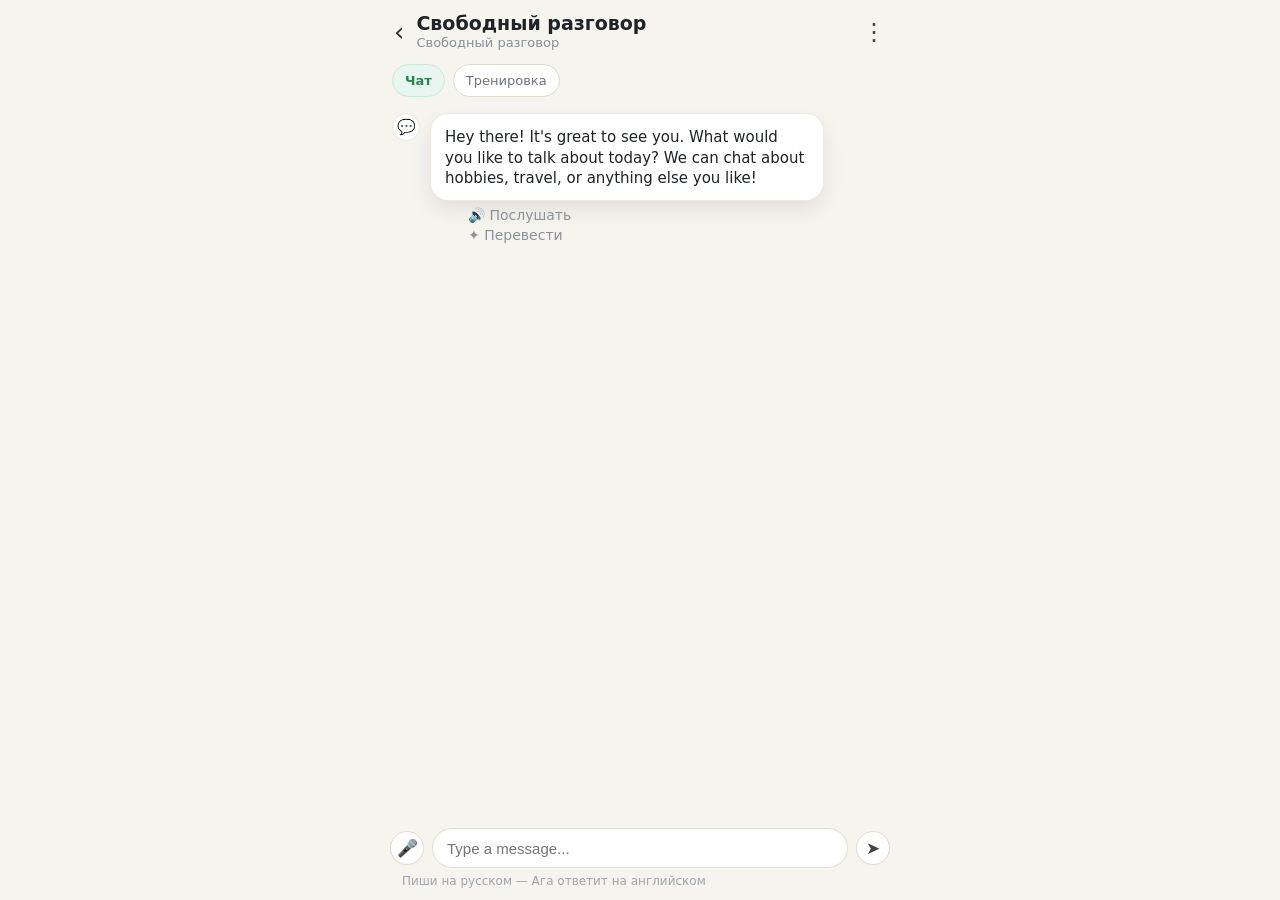
==== index.html @ fdc6276a "Initial commit: Add Aga app prototype" ====
<!DOCTYPE html>
<html lang="ru">
<head>
<meta charset="UTF-8" />
<meta name="viewport" content="width=device-width, initial-scale=1, maximum-scale=1, user-scalable=no" />
<title>Ага — Свободный разговор</title>
<style>
  :root{--bg:#f5f4ef;--card:#ffffff;--text:#1f2328;--muted:#8a8f98;--green:#2db56b;--line:#ece8df;--shadow:0 10px 22px rgba(0,0,0,.08)}
  *{box-sizing:border-box} body{margin:0;background:var(--bg);font-family:system-ui,-apple-system,BlinkMacSystemFont,'Segoe UI',Roboto,Arial,sans-serif;color:var(--text)}
  .app{max-width:520px;margin:0 auto;min-height:100vh;display:flex;flex-direction:column;background:var(--bg)}
  .top{display:flex;align-items:center;justify-content:space-between;padding:14px 14px 8px;background:var(--bg)}
  .topLeft{display:flex;align-items:center;gap:12px}
  .back{font-size:26px;color:#333}
  .titleBox{display:flex;flex-direction:column;gap:2px}
  .title{font-size:19px;font-weight:700;line-height:1}
  .subtitle{font-size:13px;color:var(--muted)}
  .dots{font-size:24px;color:#444}
  .chatArea{flex:1;padding:8px 12px 96px}
  .bubbleRow{display:flex;align-items:flex-start;gap:10px;margin-top:8px}
  .avatar{width:28px;height:28px;border-radius:50%;background:#fff;border:1px solid var(--line);display:grid;place-items:center;font-size:15px;flex:0 0 auto}
  .bubble{max-width:86%;background:#fff;border:1px solid #eee8dd;border-radius:18px;padding:13px 14px 11px;box-shadow:var(--shadow);line-height:1.38;font-size:15px}
  .actions{margin-left:38px;margin-top:6px;color:#8d9298;font-size:14px;display:flex;flex-direction:column;gap:4px}
  .action{display:flex;align-items:center;gap:6px;cursor:pointer;user-select:none}
  .translation{display:none;color:#5d646c}
  .translation.show{display:block}
  .composer{position:sticky;bottom:0;background:linear-gradient(to top, rgba(245,244,239,1) 72%, rgba(245,244,239,.88));padding:10px 10px 12px;border-top:0}
  .composerRow{display:flex;align-items:center;gap:8px}
  .micMini,.send{width:34px;height:34px;border:none;border-radius:50%;background:#fff;border:1px solid #e3ddd0;display:grid;place-items:center;font-size:17px;color:#444;box-shadow:0 1px 0 rgba(0,0,0,.02)}
  .inputWrap{flex:1;position:relative}
  .input{width:100%;height:40px;border-radius:20px;border:1px solid #e3ddd0;background:#fff;padding:0 14px;font-size:15px;outline:none}
  .hint{font-size:12px;color:#a0a4aa;margin:6px 12px 0}
  .modeToggle{display:flex;gap:8px;padding:6px 12px 0}
  .pill{padding:8px 12px;border-radius:999px;border:1px solid #e0dbcf;background:#fff;color:#6f747b;font-size:13px;cursor:pointer}
  .pill.active{background:#e9f6ef;border-color:#c9ead8;color:#288254;font-weight:700}
  .practice{display:none;padding:8px 12px 96px}
  .practice.show{display:block}
  .pCard{background:#fff;border:1px solid #ede7dc;border-radius:22px;box-shadow:var(--shadow);padding:16px;margin-top:8px}
  .topic{font-size:12px;font-weight:800;letter-spacing:.08em;color:#41ab6f;text-transform:uppercase;margin-bottom:10px}
  .phrase{font-size:30px;font-weight:800;line-height:1.12;margin-bottom:14px;letter-spacing:-.03em}
  .pTranslate{display:none;background:#f7f5ef;border:1px dashed #dfd8ca;border-radius:16px;padding:12px 14px;font-size:18px;color:#4d5560;margin-bottom:12px}
  .pTranslate.show{display:block}
  .pActions{display:flex;justify-content:space-between;align-items:center}
  .miniBtns{display:flex;gap:10px}
  .mini{width:42px;height:42px;border-radius:14px;border:1px solid #e5dfd2;background:#fff;font-size:18px}
  .skip{font-size:15px;color:#8a8f98}
  .bigMicWrap{display:flex;flex-direction:column;align-items:center;margin-top:20px}
  .bigMic{width:84px;height:84px;border-radius:50%;border:none;background:linear-gradient(135deg,#36c57b,#279f60);color:#fff;font-size:34px;box-shadow:0 12px 26px rgba(45,181,107,.35)}
  .bigLabel{margin-top:10px;color:#8a8f98;font-size:13px}
  .stats{display:flex;justify-content:space-between;align-items:center;padding:10px 2px 6px;color:#71757d;font-size:14px}
  .progressBar{height:8px;background:#e8e4db;border-radius:999px;overflow:hidden}
  .progressFill{height:100%;width:0%;background:linear-gradient(90deg,#cfeedd,#a8e0bf)}
</style>
</head>
<body>
<div class="app">
  <div class="top">
    <div class="topLeft">
      <div class="back">‹</div>
      <div class="titleBox">
        <div class="title">Свободный разговор</div>
        <div class="subtitle">Свободный разговор</div>
      </div>
    </div>
    <div class="dots">⋮</div>
  </div>
  <div class="modeToggle">
    <div class="pill active" id="pillChat" onclick="setMode('chat')">Чат</div>
    <div class="pill" id="pillPractice" onclick="setMode('practice')">Тренировка</div>
  </div>
  <div class="chatArea" id="chatView">
    <div class="bubbleRow">
      <div class="avatar">💬</div>
      <div>
        <div class="bubble" id="chatBubble">Hey there! It's great to see you. What would you like to talk about today? We can chat about hobbies, travel, or anything else you like!</div>
        <div class="actions">
          <div class="action" onclick="speakChat()">🔊 Послушать</div>
          <div class="action" onclick="toggleChatTranslation()">✦ Перевести</div>
          <div class="translation" id="chatTranslation">Привет! Рад тебя видеть. О чём хочешь поговорить сегодня? Можем обсудить хобби, путешествия или что угодно ещё.</div>
        </div>
      </div>
    </div>
  </div>
  <div class="practice" id="practiceView">
    <div class="stats"><span>Прогресс</span><b id="progressText">0/7</b></div>
    <div class="progressBar"><div class="progressFill" id="progressFill"></div></div>
    <div class="stats"><span>⚡ <b id="xpText">0 XP</b></span><span>🔥 <b>2 дн.</b></span></div>
    <div class="pCard">
      <div class="topic">Знакомство</div>
      <div class="phrase" id="phrase">Hello! My name is Azamat</div>
      <div class="pTranslate" id="translation">Привет! Меня зовут Азамат</div>
      <div class="pActions">
        <div class="miniBtns">
          <button class="mini" onclick="speak()">🔊</button>
          <button class="mini" onclick="toggleTranslation()">📖</button>
        </div>
        <div class="skip" onclick="nextPhrase()">Пропустить ›</div>
      </div>
    </div>
    <div class="bigMicWrap">
      <button class="bigMic" onclick="startListen()">🎤</button>
      <div class="bigLabel">Нажми и говори</div>
    </div>
  </div>
  <div class="composer">
    <div class="composerRow">
      <button class="micMini" onclick="startListen()">🎤</button>
      <div class="inputWrap"><input class="input" id="chatInput" placeholder="Type a message..." /></div>
      <button class="send" onclick="sendChat()">➤</button>
    </div>
    <div class="hint">Пиши на русском — Ага ответит на английском</div>
  </div>
</div>
<script>
const phrases=[{en:'Hello! My name is Azamat',ru:'Привет! Меня зовут Азамат'},{en:'Nice to meet you',ru:'Очень приятно познакомиться'},{en:'What is your name?',ru:'Как вас зовут?'},{en:'My name is Azamat. And you?',ru:'Меня зовут Азамат. А вас?'},{en:'I work in delivery',ru:'Я работаю в доставке'},{en:'I am from Turkmenistan',ru:'Я из Туркменистана'},{en:'Could you repeat, please?',ru:'Не могли бы вы повторить, пожалуйста?'}];
let i=0,showRu=false,xp=0,mode='chat';
const synth=window.speechSynthesis;
function render(){document.getElementById('phrase').textContent=phrases[i].en;document.getElementById('translation').textContent=phrases[i].ru;document.getElementById('translation').classList.toggle('show',showRu);document.getElementById('progressText').textContent=`${i}/7`;document.getElementById('progressFill').style.width=`${(i/7)*100}%`;document.getElementById('xpText').textContent=`${xp} XP`;}
function speak(){const u=new SpeechSynthesisUtterance(phrases[i].en);u.lang='en-US';u.rate=.85;synth.cancel();synth.speak(u);}
function toggleTranslation(){showRu=!showRu;render();}
function nextPhrase(){i=(i+1)%phrases.length;showRu=false;xp+=10;render();speak();}
function startListen(){const SR=window.SpeechRecognition||window.webkitSpeechRecognition;if(!SR){alert('Speech Recognition не поддерживается в этом браузере. Используй Chrome.');return;}const r=new SR();r.lang='en-US';r.interimResults=false;r.maxAlternatives=1;r.onresult=e=>{xp+=5;render();alert('Услышал: '+e.results[0][0].transcript);};r.onerror=()=>alert('Не удалось распознать речь. Проверь микрофон.');r.start();}
function setMode(next){mode=next;document.getElementById('pillChat').classList.toggle('active',next==='chat');document.getElementById('pillPractice').classList.toggle('active',next==='practice');document.getElementById('chatView').style.display=next==='chat'?'block':'none';document.getElementById('practiceView').style.display=next==='practice'?'block':'none';document.querySelector('.composer').style.display=next==='chat'?'block':'none';document.querySelector('.top .title').textContent=next==='chat'?'Свободный разговор':'Ага';document.querySelector('.top .subtitle').textContent=next==='chat'?'Свободный разговор':'Тренировка';}
function speakChat(){const u=new SpeechSynthesisUtterance(document.getElementById('chatBubble').textContent);u.lang='en-US';u.rate=.92;synth.cancel();synth.speak(u);}
function toggleChatTranslation(){document.getElementById('chatTranslation').classList.toggle('show');}
function sendChat(){const inp=document.getElementById('chatInput');const v=inp.value.trim();if(!v)return;document.getElementById('chatBubble').textContent=v;inp.value='';speakChat();}
render();setMode('chat');
</script>
</body>
</html>
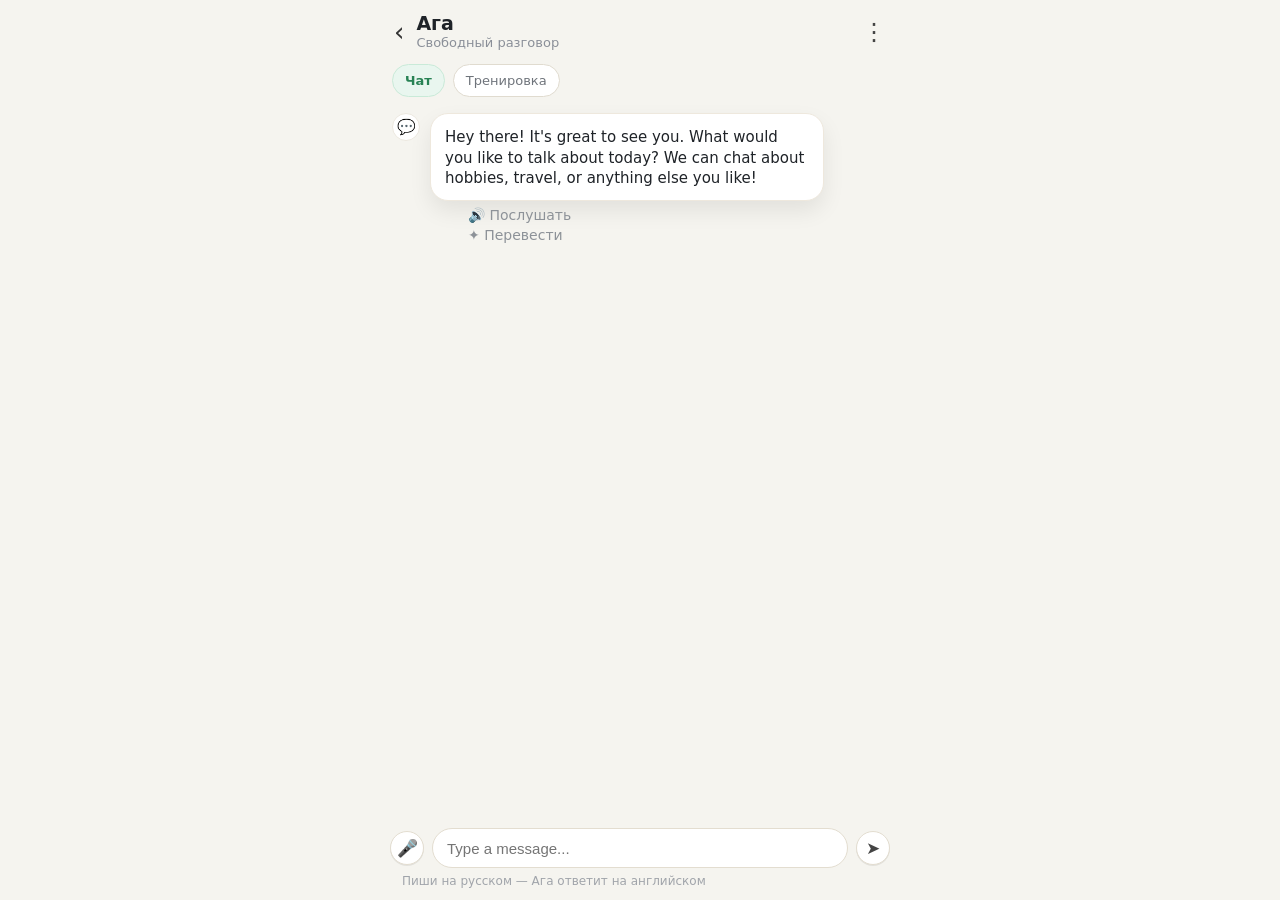
==== commit 356589b8: "Добавил полный функционал голосового ввода с анализом текста в обоих режимах" ====
--- a/index.html
+++ b/index.html
@@ -15,22 +15,28 @@
   .title{font-size:19px;font-weight:700;line-height:1}
   .subtitle{font-size:13px;color:var(--muted)}
   .dots{font-size:24px;color:#444}
-  .chatArea{flex:1;padding:8px 12px 96px}
+  .chatArea{flex:1;padding:8px 12px 96px;overflow-y:auto}
   .bubbleRow{display:flex;align-items:flex-start;gap:10px;margin-top:8px}
+  .bubbleRow.user{justify-content:flex-end}
+  .bubbleRow.user .bubble{background:#e9f6ef;border-color:#c9ead8;color:#288254}
+  .bubbleRow.user .avatar{order:2}
   .avatar{width:28px;height:28px;border-radius:50%;background:#fff;border:1px solid var(--line);display:grid;place-items:center;font-size:15px;flex:0 0 auto}
-  .bubble{max-width:86%;background:#fff;border:1px solid #eee8dd;border-radius:18px;padding:13px 14px 11px;box-shadow:var(--shadow);line-height:1.38;font-size:15px}
+  .bubble{max-width:86%;background:#fff;border:1px solid #eee8dd;border-radius:18px;padding:13px 14px 11px;box-shadow:var(--shadow);line-height:1.38;font-size:15px;word-wrap:break-word}
   .actions{margin-left:38px;margin-top:6px;color:#8d9298;font-size:14px;display:flex;flex-direction:column;gap:4px}
   .action{display:flex;align-items:center;gap:6px;cursor:pointer;user-select:none}
   .translation{display:none;color:#5d646c}
   .translation.show{display:block}
   .composer{position:sticky;bottom:0;background:linear-gradient(to top, rgba(245,244,239,1) 72%, rgba(245,244,239,.88));padding:10px 10px 12px;border-top:0}
   .composerRow{display:flex;align-items:center;gap:8px}
-  .micMini,.send{width:34px;height:34px;border:none;border-radius:50%;background:#fff;border:1px solid #e3ddd0;display:grid;place-items:center;font-size:17px;color:#444;box-shadow:0 1px 0 rgba(0,0,0,.02)}
+  .micMini,.send{width:34px;height:34px;border:none;border-radius:50%;background:#fff;border:1px solid #e3ddd0;display:grid;place-items:center;font-size:17px;color:#444;box-shadow:0 1px 0 rgba(0,0,0,.08);cursor:pointer;transition:all .2s}
+  .micMini:hover,.send:hover{background:#f5f4ef}
+  .micMini.listening{background:#ff6b6b;color:#fff;animation:pulse 1s infinite}
+  @keyframes pulse{0%{transform:scale(1);box-shadow:0 1px 0 rgba(255,107,107,.3)}50%{transform:scale(1.05);box-shadow:0 1px 0 rgba(255,107,107,.6)}100%{transform:scale(1);box-shadow:0 1px 0 rgba(255,107,107,.3)}}
   .inputWrap{flex:1;position:relative}
   .input{width:100%;height:40px;border-radius:20px;border:1px solid #e3ddd0;background:#fff;padding:0 14px;font-size:15px;outline:none}
   .hint{font-size:12px;color:#a0a4aa;margin:6px 12px 0}
   .modeToggle{display:flex;gap:8px;padding:6px 12px 0}
-  .pill{padding:8px 12px;border-radius:999px;border:1px solid #e0dbcf;background:#fff;color:#6f747b;font-size:13px;cursor:pointer}
+  .pill{padding:8px 12px;border-radius:999px;border:1px solid #e0dbcf;background:#fff;color:#6f747b;font-size:13px;cursor:pointer;transition:all .2s}
   .pill.active{background:#e9f6ef;border-color:#c9ead8;color:#288254;font-weight:700}
   .practice{display:none;padding:8px 12px 96px}
   .practice.show{display:block}
@@ -41,14 +47,21 @@
   .pTranslate.show{display:block}
   .pActions{display:flex;justify-content:space-between;align-items:center}
   .miniBtns{display:flex;gap:10px}
-  .mini{width:42px;height:42px;border-radius:14px;border:1px solid #e5dfd2;background:#fff;font-size:18px}
-  .skip{font-size:15px;color:#8a8f98}
+  .mini{width:42px;height:42px;border-radius:14px;border:1px solid #e5dfd2;background:#fff;font-size:18px;cursor:pointer;transition:all .2s}
+  .mini:hover{background:#f5f4ef}
+  .skip{font-size:15px;color:#8a8f98;cursor:pointer}
   .bigMicWrap{display:flex;flex-direction:column;align-items:center;margin-top:20px}
-  .bigMic{width:84px;height:84px;border-radius:50%;border:none;background:linear-gradient(135deg,#36c57b,#279f60);color:#fff;font-size:34px;box-shadow:0 12px 26px rgba(45,181,107,.35)}
+  .bigMic{width:84px;height:84px;border-radius:50%;border:none;background:linear-gradient(135deg,#36c57b,#279f60);color:#fff;font-size:34px;box-shadow:0 12px 26px rgba(45,181,107,.35);cursor:pointer;transition:all .2s}
+  .bigMic:hover{transform:scale(1.05)}
+  .bigMic.listening{background:linear-gradient(135deg,#ff6b6b,#ff5252);animation:pulse 1s infinite}
   .bigLabel{margin-top:10px;color:#8a8f98;font-size:13px}
   .stats{display:flex;justify-content:space-between;align-items:center;padding:10px 2px 6px;color:#71757d;font-size:14px}
   .progressBar{height:8px;background:#e8e4db;border-radius:999px;overflow:hidden}
   .progressFill{height:100%;width:0%;background:linear-gradient(90deg,#cfeedd,#a8e0bf)}
+  .feedback{margin-top:12px;padding:12px;border-radius:16px;font-size:14px;text-align:center}
+  .feedback.success{background:#e9f6ef;color:#288254;border:1px solid #c9ead8}
+  .feedback.error{background:#ffe8e8;color:#d32f2f;border:1px solid #ffccc7}
+  .feedback.info{background:#e3f2fd;color:#1976d2;border:1px solid #bbdefb}
 </style>
 </head>
 <body>
@@ -57,8 +70,8 @@
     <div class="topLeft">
       <div class="back">‹</div>
       <div class="titleBox">
-        <div class="title">Свободный разговор</div>
-        <div class="subtitle">Свободный разговор</div>
+        <div class="title">Ага</div>
+        <div class="subtitle" id="modeTitle">Свободный разговор</div>
       </div>
     </div>
     <div class="dots">⋮</div>
@@ -67,6 +80,7 @@
     <div class="pill active" id="pillChat" onclick="setMode('chat')">Чат</div>
     <div class="pill" id="pillPractice" onclick="setMode('practice')">Тренировка</div>
   </div>
+  
   <div class="chatArea" id="chatView">
     <div class="bubbleRow">
       <div class="avatar">💬</div>
@@ -75,11 +89,12 @@
         <div class="actions">
           <div class="action" onclick="speakChat()">🔊 Послушать</div>
           <div class="action" onclick="toggleChatTranslation()">✦ Перевести</div>
-          <div class="translation" id="chatTranslation">Привет! Рад тебя видеть. О чём хочешь поговорить сегодня? Можем обсудить хобби, путешествия или что угодно ещё.</div>
+          <div class="translation" id="chatTranslation">Привет! Рад тебя видеть. О чём хочешь поговорить сегодня? Можем обсудить хобби, путешествия или что-то другое!</div>
         </div>
       </div>
     </div>
   </div>
+  
   <div class="practice" id="practiceView">
     <div class="stats"><span>Прогресс</span><b id="progressText">0/7</b></div>
     <div class="progressBar"><div class="progressFill" id="progressFill"></div></div>
@@ -96,34 +111,286 @@
         <div class="skip" onclick="nextPhrase()">Пропустить ›</div>
       </div>
     </div>
+    <div id="feedbackContainer"></div>
     <div class="bigMicWrap">
-      <button class="bigMic" onclick="startListen()">🎤</button>
+      <button class="bigMic" id="bigMicBtn" onclick="startListenPractice()">🎤</button>
       <div class="bigLabel">Нажми и говори</div>
     </div>
   </div>
+  
   <div class="composer">
     <div class="composerRow">
-      <button class="micMini" onclick="startListen()">🎤</button>
+      <button class="micMini" id="micBtn" onclick="startListenChat()">🎤</button>
       <div class="inputWrap"><input class="input" id="chatInput" placeholder="Type a message..." /></div>
       <button class="send" onclick="sendChat()">➤</button>
     </div>
     <div class="hint">Пиши на русском — Ага ответит на английском</div>
   </div>
 </div>
+
 <script>
-const phrases=[{en:'Hello! My name is Azamat',ru:'Привет! Меня зовут Азамат'},{en:'Nice to meet you',ru:'Очень приятно познакомиться'},{en:'What is your name?',ru:'Как вас зовут?'},{en:'My name is Azamat. And you?',ru:'Меня зовут Азамат. А вас?'},{en:'I work in delivery',ru:'Я работаю в доставке'},{en:'I am from Turkmenistan',ru:'Я из Туркменистана'},{en:'Could you repeat, please?',ru:'Не могли бы вы повторить, пожалуйста?'}];
-let i=0,showRu=false,xp=0,mode='chat';
-const synth=window.speechSynthesis;
-function render(){document.getElementById('phrase').textContent=phrases[i].en;document.getElementById('translation').textContent=phrases[i].ru;document.getElementById('translation').classList.toggle('show',showRu);document.getElementById('progressText').textContent=`${i}/7`;document.getElementById('progressFill').style.width=`${(i/7)*100}%`;document.getElementById('xpText').textContent=`${xp} XP`;}
-function speak(){const u=new SpeechSynthesisUtterance(phrases[i].en);u.lang='en-US';u.rate=.85;synth.cancel();synth.speak(u);}
-function toggleTranslation(){showRu=!showRu;render();}
-function nextPhrase(){i=(i+1)%phrases.length;showRu=false;xp+=10;render();speak();}
-function startListen(){const SR=window.SpeechRecognition||window.webkitSpeechRecognition;if(!SR){alert('Speech Recognition не поддерживается в этом браузере. Используй Chrome.');return;}const r=new SR();r.lang='en-US';r.interimResults=false;r.maxAlternatives=1;r.onresult=e=>{xp+=5;render();alert('Услышал: '+e.results[0][0].transcript);};r.onerror=()=>alert('Не удалось распознать речь. Проверь микрофон.');r.start();}
-function setMode(next){mode=next;document.getElementById('pillChat').classList.toggle('active',next==='chat');document.getElementById('pillPractice').classList.toggle('active',next==='practice');document.getElementById('chatView').style.display=next==='chat'?'block':'none';document.getElementById('practiceView').style.display=next==='practice'?'block':'none';document.querySelector('.composer').style.display=next==='chat'?'block':'none';document.querySelector('.top .title').textContent=next==='chat'?'Свободный разговор':'Ага';document.querySelector('.top .subtitle').textContent=next==='chat'?'Свободный разговор':'Тренировка';}
-function speakChat(){const u=new SpeechSynthesisUtterance(document.getElementById('chatBubble').textContent);u.lang='en-US';u.rate=.92;synth.cancel();synth.speak(u);}
-function toggleChatTranslation(){document.getElementById('chatTranslation').classList.toggle('show');}
-function sendChat(){const inp=document.getElementById('chatInput');const v=inp.value.trim();if(!v)return;document.getElementById('chatBubble').textContent=v;inp.value='';speakChat();}
-render();setMode('chat');
+const phrases=[
+  {en:'Hello! My name is Azamat',ru:'Привет! Меня зовут Азамат'},
+  {en:'Nice to meet you',ru:'Очень приятно познакомиться'},
+  {en:'What is your name?',ru:'Как тебя зовут?'},
+  {en:'I am from Kazakhstan',ru:'Я из Казахстана'},
+  {en:'What do you like to do?',ru:'Что ты любишь делать?'},
+  {en:'I like reading and traveling',ru:'Люблю читать и путешествовать'},
+  {en:'See you next time!',ru:'До встречи!'}
+];
+
+let i=0, showRu=false, xp=0, mode='chat';
+let isListening = false;
+const synth = window.speechSynthesis;
+const SR = window.SpeechRecognition || window.webkitSpeechRecognition;
+
+// Инициализация Speech Recognition
+const recognition = new SR();
+recognition.lang = 'en-US';
+recognition.interimResults = true;
+recognition.continuous = false;
+
+function render(){
+  document.getElementById('phrase').textContent = phrases[i].en;
+  document.getElementById('translation').textContent = phrases[i].ru;
+  document.getElementById('translation').classList.toggle('show', showRu);
+  document.getElementById('progressText').textContent = `${i}/${phrases.length}`;
+  document.getElementById('progressFill').style.width = `${(i/phrases.length)*100}%`;
+  document.getElementById('xpText').textContent = `${xp} XP`;
+}
+
+function speak(){
+  const u = new SpeechSynthesisUtterance(phrases[i].en);
+  u.lang = 'en-US';
+  u.rate = 0.85;
+  synth.cancel();
+  synth.speak(u);
+}
+
+function toggleTranslation(){
+  showRu = !showRu;
+  render();
+}
+
+function nextPhrase(){
+  i = (i + 1) % phrases.length;
+  showRu = false;
+  xp += 10;
+  render();
+  document.getElementById('feedbackContainer').innerHTML = '';
+  speak();
+}
+
+function setMode(next){
+  mode = next;
+  document.getElementById('pillChat').classList.toggle('active', next === 'chat');
+  document.getElementById('pillPractice').classList.toggle('active', next === 'practice');
+  document.getElementById('chatView').classList.toggle('show', next === 'chat');
+  document.getElementById('practiceView').classList.toggle('show', next === 'practice');
+  document.getElementById('modeTitle').textContent = next === 'chat' ? 'Свободный разговор' : 'Тренировка';
+}
+
+function speakChat(){
+  const u = new SpeechSynthesisUtterance(document.getElementById('chatBubble').textContent);
+  u.lang = 'en-US';
+  u.rate = 0.92;
+  synth.cancel();
+  synth.speak(u);
+}
+
+function toggleChatTranslation(){
+  document.getElementById('chatTranslation').classList.toggle('show');
+}
+
+function sendChat(){
+  const inp = document.getElementById('chatInput');
+  const v = inp.value.trim();
+  if(!v) return;
+  
+  // Добавляем сообщение пользователя в чат
+  addChatMessage(v, 'user');
+  inp.value = '';
+  
+  // Имитация ответа ассистента
+  setTimeout(() => {
+    const responses = [
+      'That sounds interesting! Tell me more.',
+      'I see! How did that make you feel?',
+      'That\'s great! What happened next?',
+      'Interesting! Can you elaborate?',
+      'I understand. What do you think about it?'
+    ];
+    const response = responses[Math.floor(Math.random() * responses.length)];
+    addChatMessage(response, 'bot');
+  }, 500);
+}
+
+function addChatMessage(text, sender){
+  const chatArea = document.getElementById('chatView');
+  const bubbleRow = document.createElement('div');
+  bubbleRow.className = 'bubbleRow' + (sender === 'user' ? ' user' : '');
+  
+  const avatar = document.createElement('div');
+  avatar.className = 'avatar';
+  avatar.textContent = sender === 'user' ? '👤' : '💬';
+  
+  const bubbleDiv = document.createElement('div');
+  const bubble = document.createElement('div');
+  bubble.className = 'bubble';
+  bubble.textContent = text;
+  
+  bubbleDiv.appendChild(bubble);
+  if(sender === 'bot'){
+    const actions = document.createElement('div');
+    actions.className = 'actions';
+    actions.innerHTML = `
+      <div class="action" onclick="speakChat()">🔊 Послушать</div>
+      <div class="action" onclick="toggleChatTranslation()">✦ Перевести</div>
+    `;
+    bubbleDiv.appendChild(actions);
+  }
+  
+  bubbleRow.appendChild(avatar);
+  bubbleRow.appendChild(bubbleDiv);
+  chatArea.appendChild(bubbleRow);
+  chatArea.scrollTop = chatArea.scrollHeight;
+}
+
+function startListenChat(){
+  if(isListening) {
+    recognition.stop();
+    return;
+  }
+  
+  if(!SR){
+    alert('Speech Recognition не поддерживается в этом браузере. Используйте Chrome, Edge или Safari.');
+    return;
+  }
+  
+  isListening = true;
+  const micBtn = document.getElementById('micBtn');
+  micBtn.classList.add('listening');
+  micBtn.textContent = '⏸';
+  
+  recognition.onstart = () => {
+    console.log('Слушаю...');
+  };
+  
+  recognition.onresult = (event) => {
+    let transcript = '';
+    for(let i = event.resultIndex; i < event.results.length; i++){
+      transcript += event.results[i][0].transcript;
+    }
+    console.log('Распознано:', transcript);
+    document.getElementById('chatInput').value = transcript;
+  };
+  
+  recognition.onerror = (event) => {
+    console.error('Ошибка:', event.error);
+    alert('Ошибка при распознавании речи: ' + event.error);
+  };
+  
+  recognition.onend = () => {
+    isListening = false;
+    const micBtn = document.getElementById('micBtn');
+    micBtn.classList.remove('listening');
+    micBtn.textContent = '🎤';
+  };
+  
+  recognition.start();
+}
+
+function startListenPractice(){
+  if(isListening) {
+    recognition.stop();
+    return;
+  }
+  
+  if(!SR){
+    alert('Speech Recognition не поддерживается в этом браузере. Используйте Chrome, Edge или Safari.');
+    return;
+  }
+  
+  isListening = true;
+  const bigMicBtn = document.getElementById('bigMicBtn');
+  bigMicBtn.classList.add('listening');
+  
+  const feedbackContainer = document.getElementById('feedbackContainer');
+  feedbackContainer.innerHTML = '<div class="feedback info">🎤 Слушаю...</div>';
+  
+  recognition.onstart = () => {
+    console.log('Слушаю в режиме тренировки...');
+  };
+  
+  recognition.onresult = (event) => {
+    let transcript = '';
+    let isFinal = false;
+    
+    for(let i = event.resultIndex; i < event.results.length; i++){
+      transcript += event.results[i][0].transcript;
+      if(event.results[i].isFinal) isFinal = true;
+    }
+    
+    console.log('Распознано:', transcript, 'Финальное:', isFinal);
+  };
+  
+  recognition.onerror = (event) => {
+    console.error('Ошибка:', event.error);
+    feedbackContainer.innerHTML = `<div class="feedback error">❌ Ошибка: ${event.error}</div>`;
+  };
+  
+  recognition.onend = () => {
+    isListening = false;
+    const bigMicBtn = document.getElementById('bigMicBtn');
+    bigMicBtn.classList.remove('listening');
+    
+    // Оценка произношения (простая функция)
+    evaluatePronunciation();
+  };
+  
+  recognition.start();
+}
+
+function evaluatePronunciation(){
+  // Получаем последний результат распознавания
+  const feedbackContainer = document.getElementById('feedbackContainer');
+  
+  // Здесь должна быть логика проверки
+  // Пока показываем случайный результат для демонстрации
+  const score = Math.floor(Math.random() * 100);
+  
+  if(score >= 80){
+    feedbackContainer.innerHTML = `
+      <div class="feedback success">
+        ✅ Отлично! Прогресс: +10 XP
+      </div>
+    `;
+    xp += 10;
+    document.getElementById('xpText').textContent = `${xp} XP`;
+    
+    setTimeout(() => {
+      nextPhrase();
+    }, 1500);
+  } else if(score >= 60){
+    feedbackContainer.innerHTML = `
+      <div class="feedback info">
+        🟡 Неплохо! Попробуй ещё раз: +5 XP
+      </div>
+    `;
+    xp += 5;
+    document.getElementById('xpText').textContent = `${xp} XP`;
+  } else {
+    feedbackContainer.innerHTML = `
+      <div class="feedback error">
+        ❌ Не очень. Послушай правильное произношение и попробуй снова.
+      </div>
+    `;
+  }
+}
+
+// Инициализация
+render();
+setMode('chat');
 </script>
 </body>
 </html>
